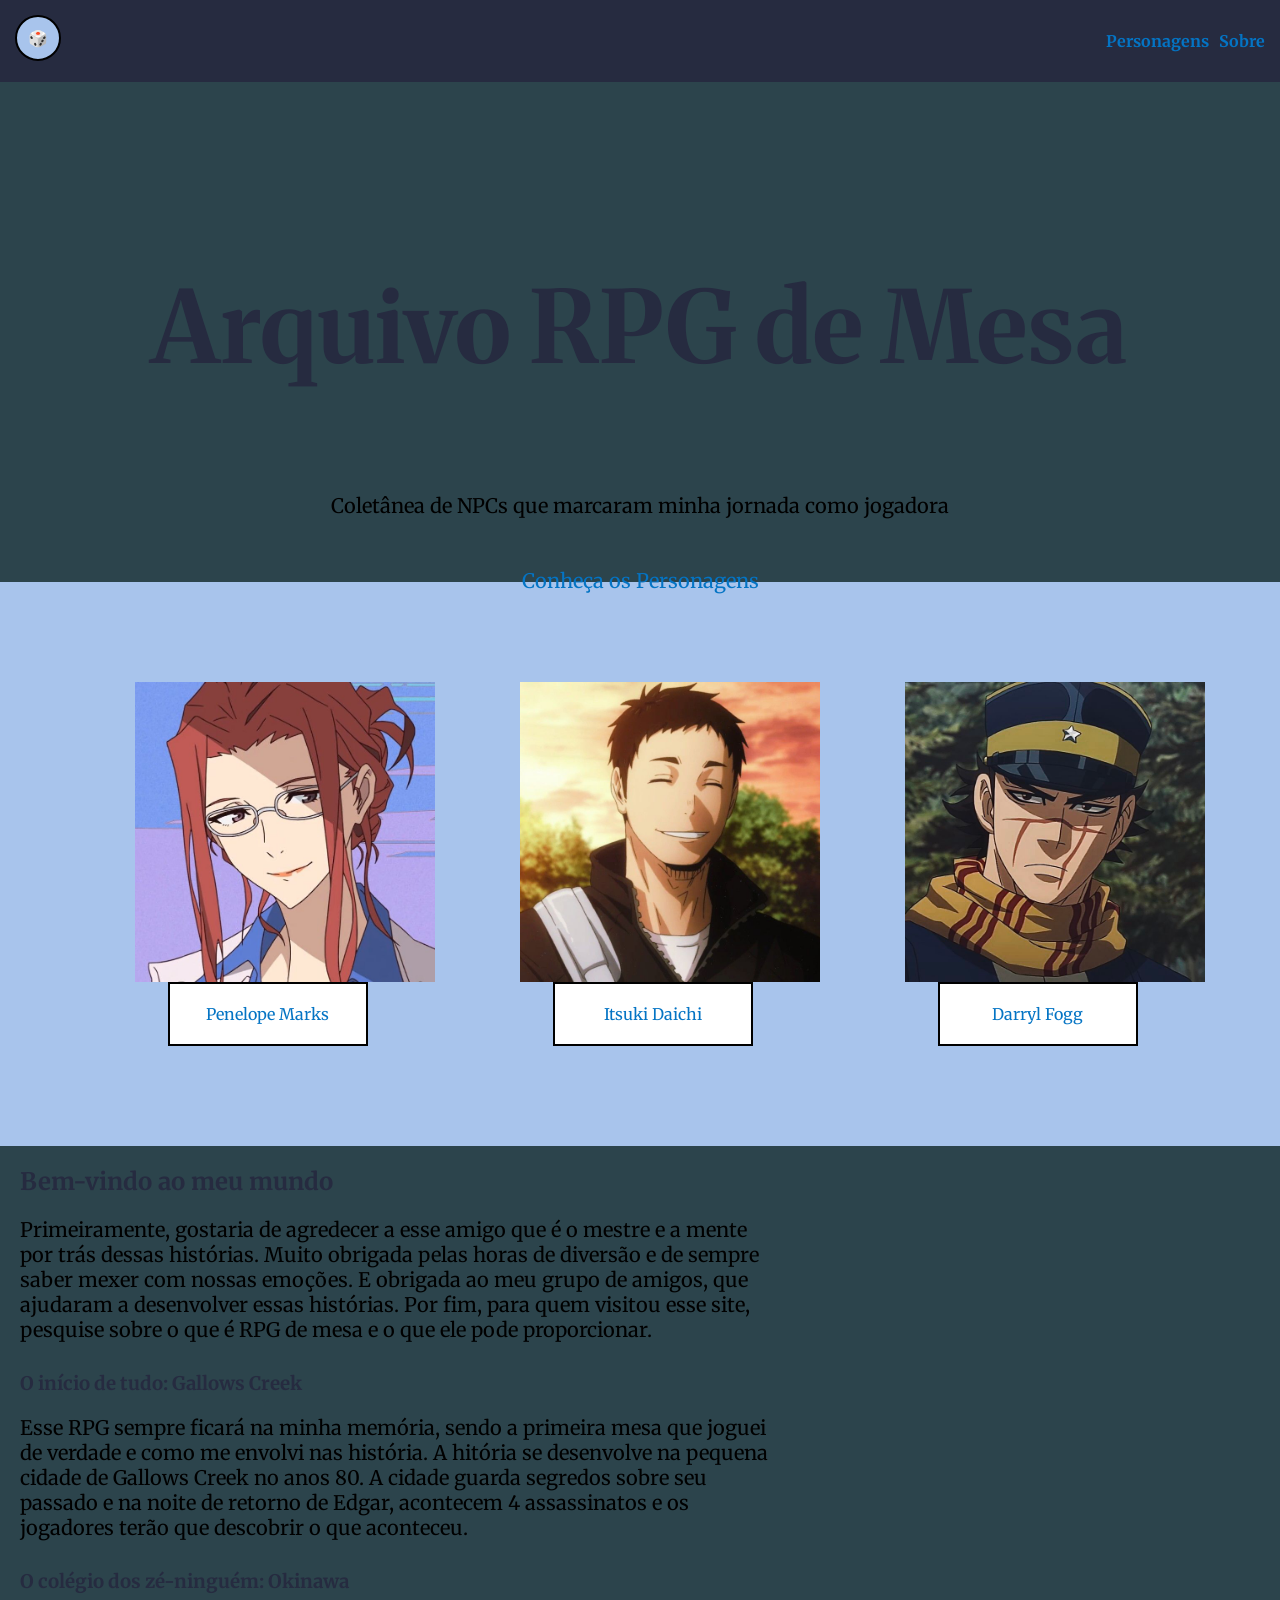
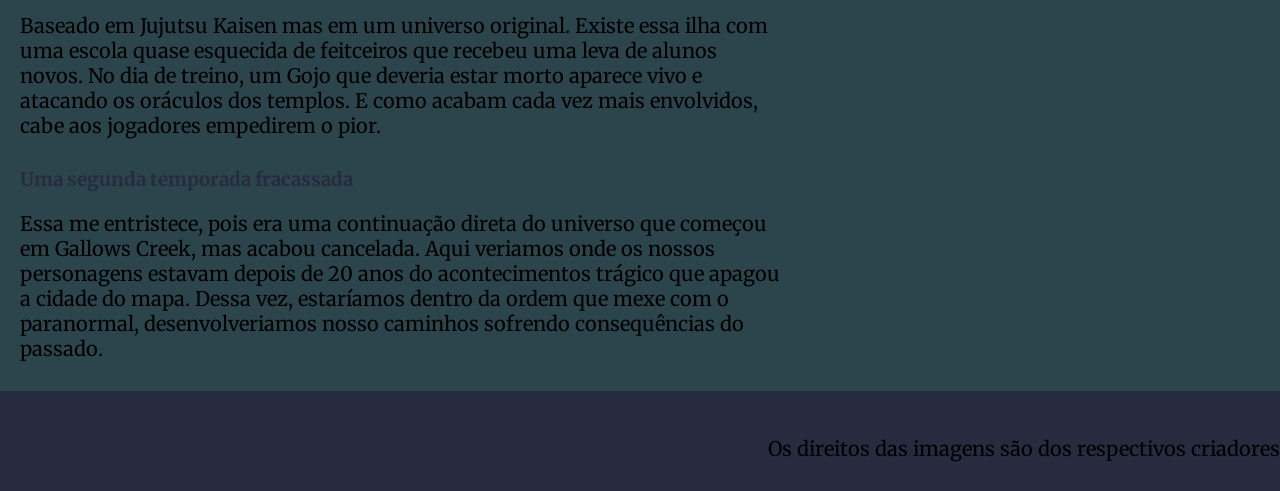
==== index.html @ 72fa6620 "Estrutura versão teste" ====
<!DOCTYPE html>
<html lang="pt-br">
    <head>
        <meta charset="UTF-8">
        <title>Arquivo de RPG</title>
        <link rel="stylesheet" href="style.css">
        <link rel="preconnect" href="https://fonts.googleapis.com">
        <link rel="preconnect" href="https://fonts.gstatic.com" crossorigin>
        <link href="https://fonts.googleapis.com/css2?family=Merriweather:ital,opsz,wght@0,18..144,300..900;1,18..144,300..900&display=swap" rel="stylesheet">
    </head>
    <body>
        <header class="cabecalho">
            <div class="logo">🎲</div>
            <nav>
                <ul>
                    <li>
                        <a href="#personagens" class="botao-menu">Personagens</a>
                    </li>
                    <li>
                        <a href="#resumo" class="botao-menu">Sobre</a> 
                    </li>
                </ul>
            </nav>
        </header>        
        <main>
            <section class="hero">
                <div class="hero-centro">
                <h1>Arquivo RPG de Mesa</h1>
                <p>Coletânea de NPCs que marcaram minha jornada como jogadora</p></br>
                <a href="#personagens" class="botao-desce">Conheça os Personagens</a>
                </div>
           </section>

           <section id="personagens">
                <div class="perfil">
                    <img src="images/Penelope_Penny_Marks_2.jpg" alt="Penelope Marks">
                    <a href="#pagina_em_construcao" class="link">Penelope Marks</a>
                </div>
                <div class="perfil">
                    <img src="images/Itsuki_Daichi.jpg" alt="Itsuki Daichi">
                    <a href="#pagina_em_construcao" class="link">Itsuki Daichi</a>
                </div>
                <div class="perfil">
                    <img src="images/Darryl_Fogg.jpg" alt="Darryl Fogg">
                    <a href="#pagina_em_construcao" class="link">Darryl Fogg</a>
            </div>
           </section>

           <section id="resumo">
            <div class="historia">
                <h2>Bem-vindo ao meu mundo</h2>
                <p>Primeiramente, gostaria de agredecer a esse amigo que é o mestre e a mente por trás dessas histórias.
                   Muito obrigada pelas horas de diversão e de sempre saber mexer com nossas emoções. 
                   E obrigada ao meu grupo de amigos, que ajudaram a desenvolver essas histórias.
                   Por fim, para quem visitou esse site, pesquise sobre o que é RPG de mesa e o que ele pode proporcionar.
                </p>
                <h3>O início de tudo: Gallows Creek</h3>
                <p>Esse RPG sempre ficará na minha memória, sendo a primeira mesa que joguei de verdade e como me envolvi nas história.
                    A hitória se desenvolve na pequena cidade de Gallows Creek no anos 80. 
                    A cidade guarda segredos sobre seu passado e na noite de retorno de Edgar, acontecem 4 assassinatos e os jogadores terão que descobrir o que aconteceu. 
                </p>
                <h3>O colégio dos zé-ninguém: Okinawa</h3>
                <p>Baseado em Jujutsu Kaisen mas em um universo original.
                    Existe essa ilha com uma escola quase esquecida de feitceiros que recebeu uma leva de alunos novos.
                    No dia de treino, um Gojo que deveria estar morto aparece vivo e atacando os oráculos dos templos.
                    E como acabam cada vez mais envolvidos, cabe aos jogadores empedirem o pior.
                </p>
                <h3>Uma segunda temporada fracassada</h3>
                <p>Essa me entristece, pois era uma continuação direta do universo que começou em Gallows Creek, mas acabou cancelada.
                   Aqui veriamos onde os nossos personagens estavam depois de 20 anos do acontecimentos trágico que apagou a cidade do mapa.
                   Dessa vez, estaríamos dentro da ordem que mexe com o paranormal, desenvolveriamos nosso caminhos sofrendo consequências do passado.
                </p>
            </div>
           </section>
        </main>

        <footer>
            <p>Os direitos das imagens são dos respectivos criadores</p>
        </footer>

    </body>
</html>
---- style.css ----
* {
    box-sizing: border-box;
}

body {
    margin:0;
    background-color:#2C444C;
    font-family:'Merriweather', Arial, sans-serif;
    max-height: 90vh;
}

.cabecalho {
    background-color:#262B40;
    display: flex;
    justify-content:space-between;
    padding:15px;
}

.botao-menu, ul {
    text-decoration:none;
    list-style-type:none;
    display:flex;
    justify-content:space-evenly;
    gap:10px;
    color:#0474C4;
    font-weight:bold;
}

.logo {
    width: 46px;
    height: 46px;
    border-radius:50%;
    background-color:#A8C4EC;
    border: 2px solid #000000;
    display:flex;
    justify-content:center;
    align-items:center;
}

.hero-centro {
    display:flex;
    flex-direction:column;
    align-items: center;
    padding: 100px;
    height: 500px;
}

h1 {
    color:#262B40;
    font-size:100px;
}

p {
    font-size:20px;
    padding-bottom: 10px;
}

.botao-desce{
    text-decoration:none;
    color:#0474C4;
    font-size:20px;
}

#personagens {
    display:flex;
    flex-direction:row;
    gap:50px;
    padding:100px;
    background-color: #A8C4EC;
}

.perfil {
    display:flex;
    align-items: center;
    flex-direction: column;
}

.perfil img {
    width:300px;
    height:300px;
    gap: 20px;
    margin-left:35px;
}

.link {
    text-decoration:none;
    color:#0474C4;
    border: 2px solid #000000;
    padding: 20px;
    width: 200px;
    text-align:center;
    background-color: #FFFFFF;
}

.historia {
    background-color: #2C444C;
    padding-right: 500px;
    padding-left: 20px;
}

h2, h3 {
    color:#262B40
}

footer {
    background-color:#262B40;
    height:100px;
    display: flex;
    justify-content: flex-end;
    align-items: flex-end;
}
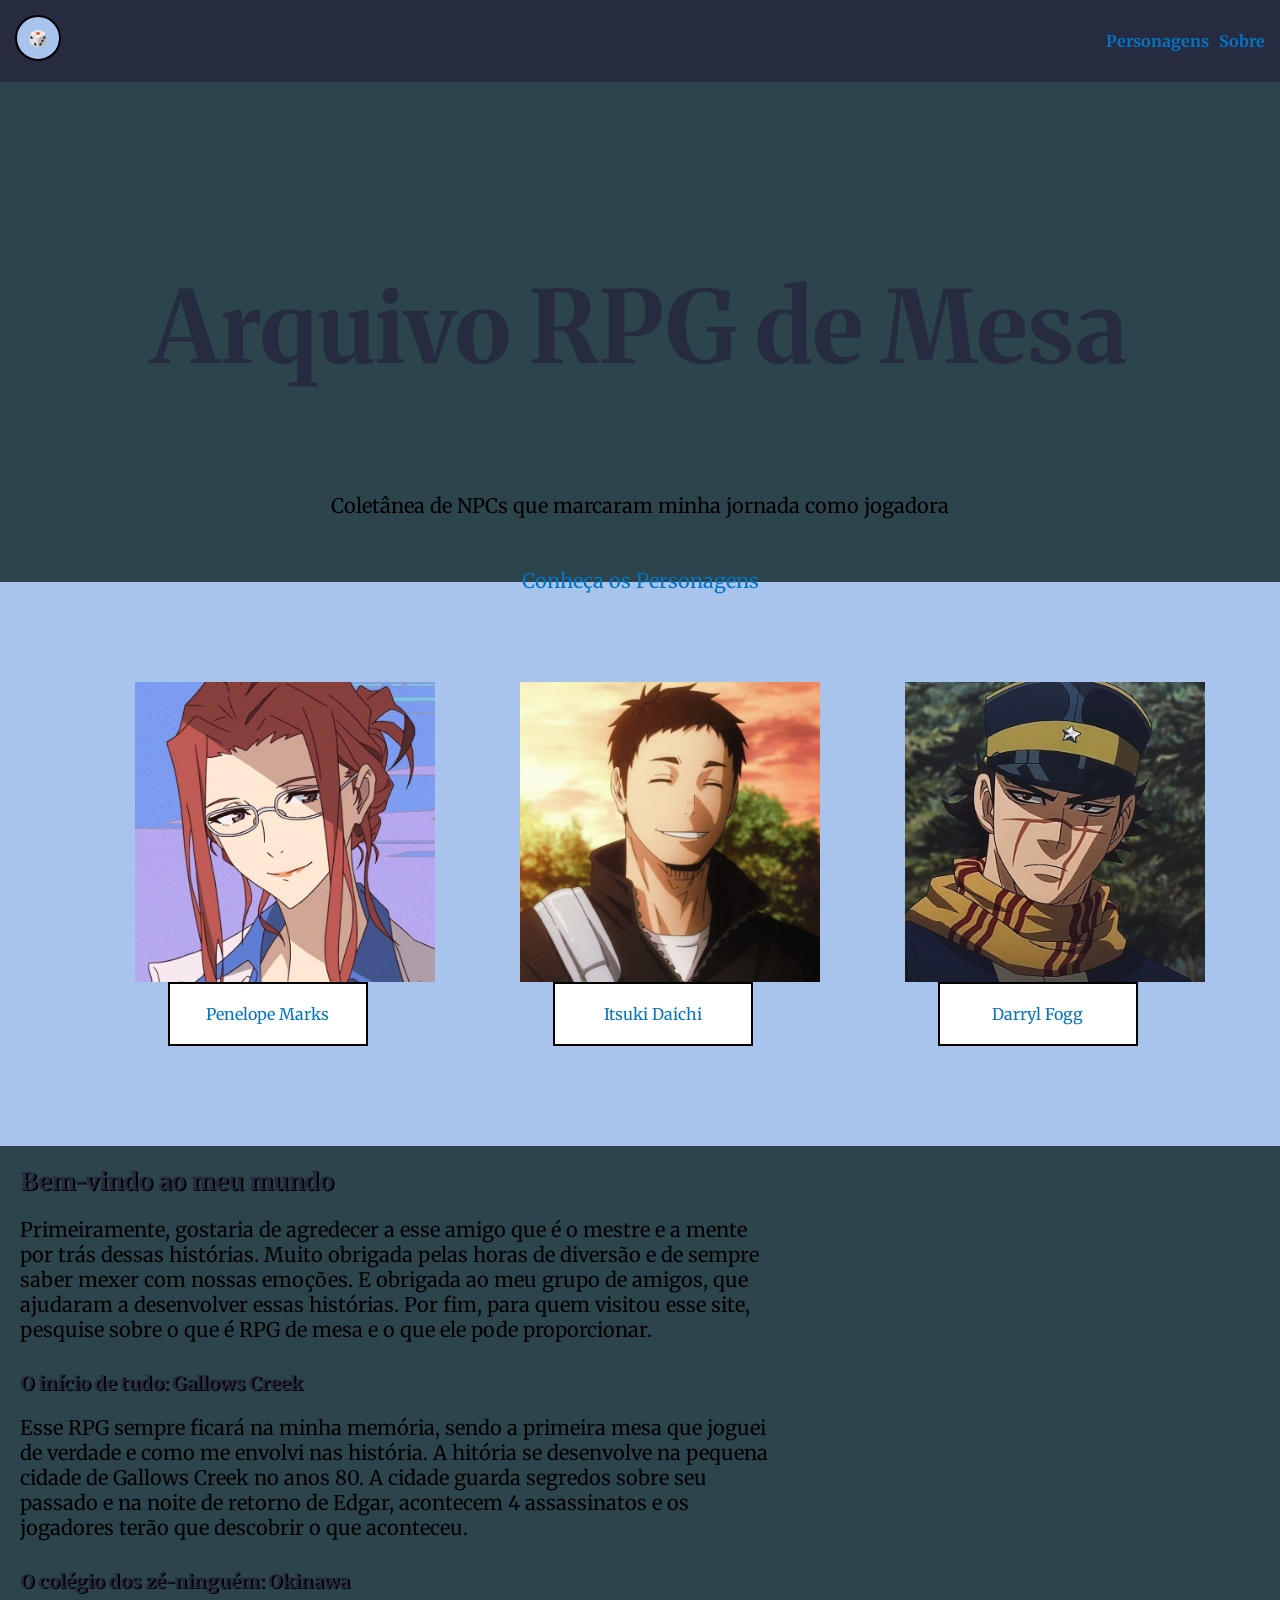
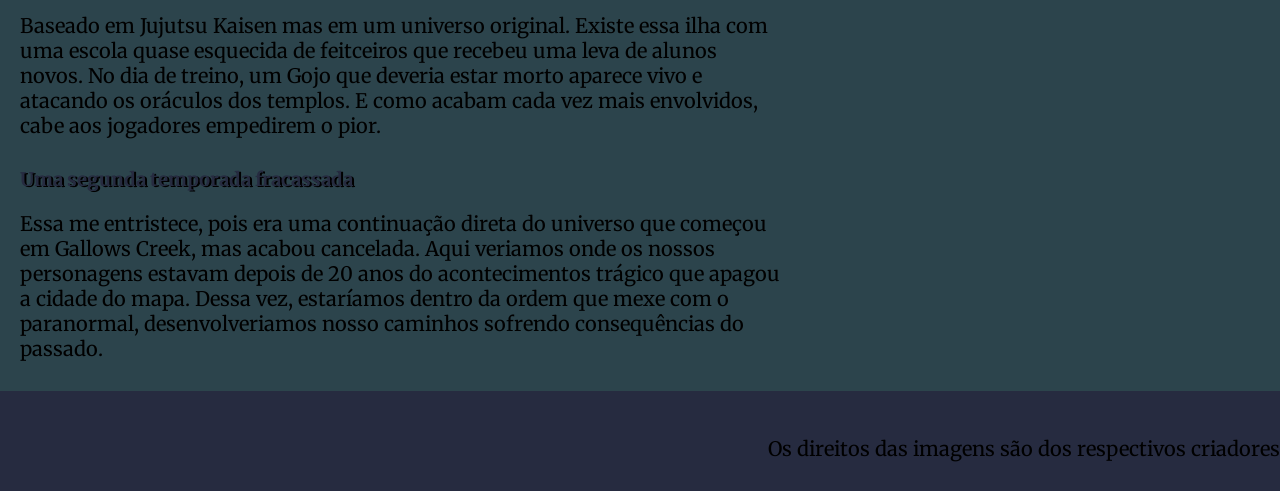
==== commit 1807baec: "Adição da Página Penelope" ====
--- a/index.html
+++ b/index.html
@@ -1,5 +1,6 @@
 <!DOCTYPE html>
 <html lang="pt-br">
+
     <head>
         <meta charset="UTF-8">
         <title>Arquivo de RPG</title>
@@ -8,7 +9,9 @@
         <link rel="preconnect" href="https://fonts.gstatic.com" crossorigin>
         <link href="https://fonts.googleapis.com/css2?family=Merriweather:ital,opsz,wght@0,18..144,300..900;1,18..144,300..900&display=swap" rel="stylesheet">
     </head>
+
     <body>
+
         <header class="cabecalho">
             <div class="logo">🎲</div>
             <nav>
@@ -21,8 +24,10 @@
                     </li>
                 </ul>
             </nav>
-        </header>        
+        </header>
+
         <main>
+
             <section class="hero">
                 <div class="hero-centro">
                 <h1>Arquivo RPG de Mesa</h1>
@@ -34,7 +39,7 @@
            <section id="personagens">
                 <div class="perfil">
                     <img src="images/Penelope_Penny_Marks_2.jpg" alt="Penelope Marks">
-                    <a href="#pagina_em_construcao" class="link">Penelope Marks</a>
+                    <a href="pagina_personagens/penelope_marks.html" class="link">Penelope Marks</a>
                 </div>
                 <div class="perfil">
                     <img src="images/Itsuki_Daichi.jpg" alt="Itsuki Daichi">
@@ -72,6 +77,7 @@
                 </p>
             </div>
            </section>
+
         </main>
 
         <footer>
@@ -79,4 +85,5 @@
         </footer>
 
     </body>
+
 </html>
--- a/style.css
+++ b/style.css
@@ -1,3 +1,5 @@
+/* Página Principal */
+
 * {
     box-sizing: border-box;
 }
@@ -8,6 +10,8 @@
     font-family:'Merriweather', Arial, sans-serif;
     max-height: 90vh;
 }
+
+/* Header */
 
 .cabecalho {
     background-color:#262B40;
@@ -37,6 +41,9 @@
     align-items:center;
 }
 
+/* Main */
+/* Hero Section */
+
 .hero-centro {
     display:flex;
     flex-direction:column;
@@ -60,6 +67,8 @@
     color:#0474C4;
     font-size:20px;
 }
+
+/* Personagens Section */
 
 #personagens {
     display:flex;
@@ -92,6 +101,8 @@
     background-color: #FFFFFF;
 }
 
+/* Resumo Section */
+
 .historia {
     background-color: #2C444C;
     padding-right: 500px;
@@ -99,8 +110,11 @@
 }
 
 h2, h3 {
-    color:#262B40
+    color:#262B40;
+    text-shadow: 2px 1px 0px #000000;
 }
+
+/* Footer */
 
 footer {
     background-color:#262B40;
@@ -109,3 +123,77 @@
     justify-content: flex-end;
     align-items: flex-end;
 }
+
+/* Página: Penelope Marks */
+
+.Penny {
+    background-color:#DC8236;
+}
+
+.main_penny {
+    display:flex;
+}
+
+.Penelope_perfil img {
+    max-height:600px;
+    object-fit:contain;
+    margin-left:40px;
+    margin-top:40px;
+    width:max-content;
+    height:max-content;
+}
+
+.Penelope_info {
+    display:flex;
+    text-align: center;
+    border:2px solid #000000;
+    height:auto;
+    width: max-content;
+    background-color:#D8D4BC;
+    margin-left:15px;
+}
+
+.P_info {
+    text-decoration:none;
+    display:flex;
+    flex-direction: column;
+    color:#000000;
+    padding:5px;
+}
+
+span {
+    color:#B8210F;
+    font-weight:bold;
+}
+
+#h1_p {
+    font-weight:Bold;
+    font-size:40px;
+    font-family:'Dancing Script' ,Arial, Helvetica, sans-serif;
+    margin-left:40px;
+    margin-top:40px;
+}
+
+#p_p {
+    font-size:20px;
+    margin-left:40px;
+    margin-top:40px;
+}
+
+#h2_p {  /* preciso arrumar*/
+    text-shadow: 0px 0px 0px #000000;
+    margin-left:40px;
+    margin-top:40px;
+    margin-left:40px;
+    margin-top:40px;
+}
+
+.P_curiosidade {
+    display: flex;
+    flex-direction: column;
+    color:#000000;
+    text-decoration: dashed;
+    margin-left:40px;
+    margin-top:40px;
+}
+
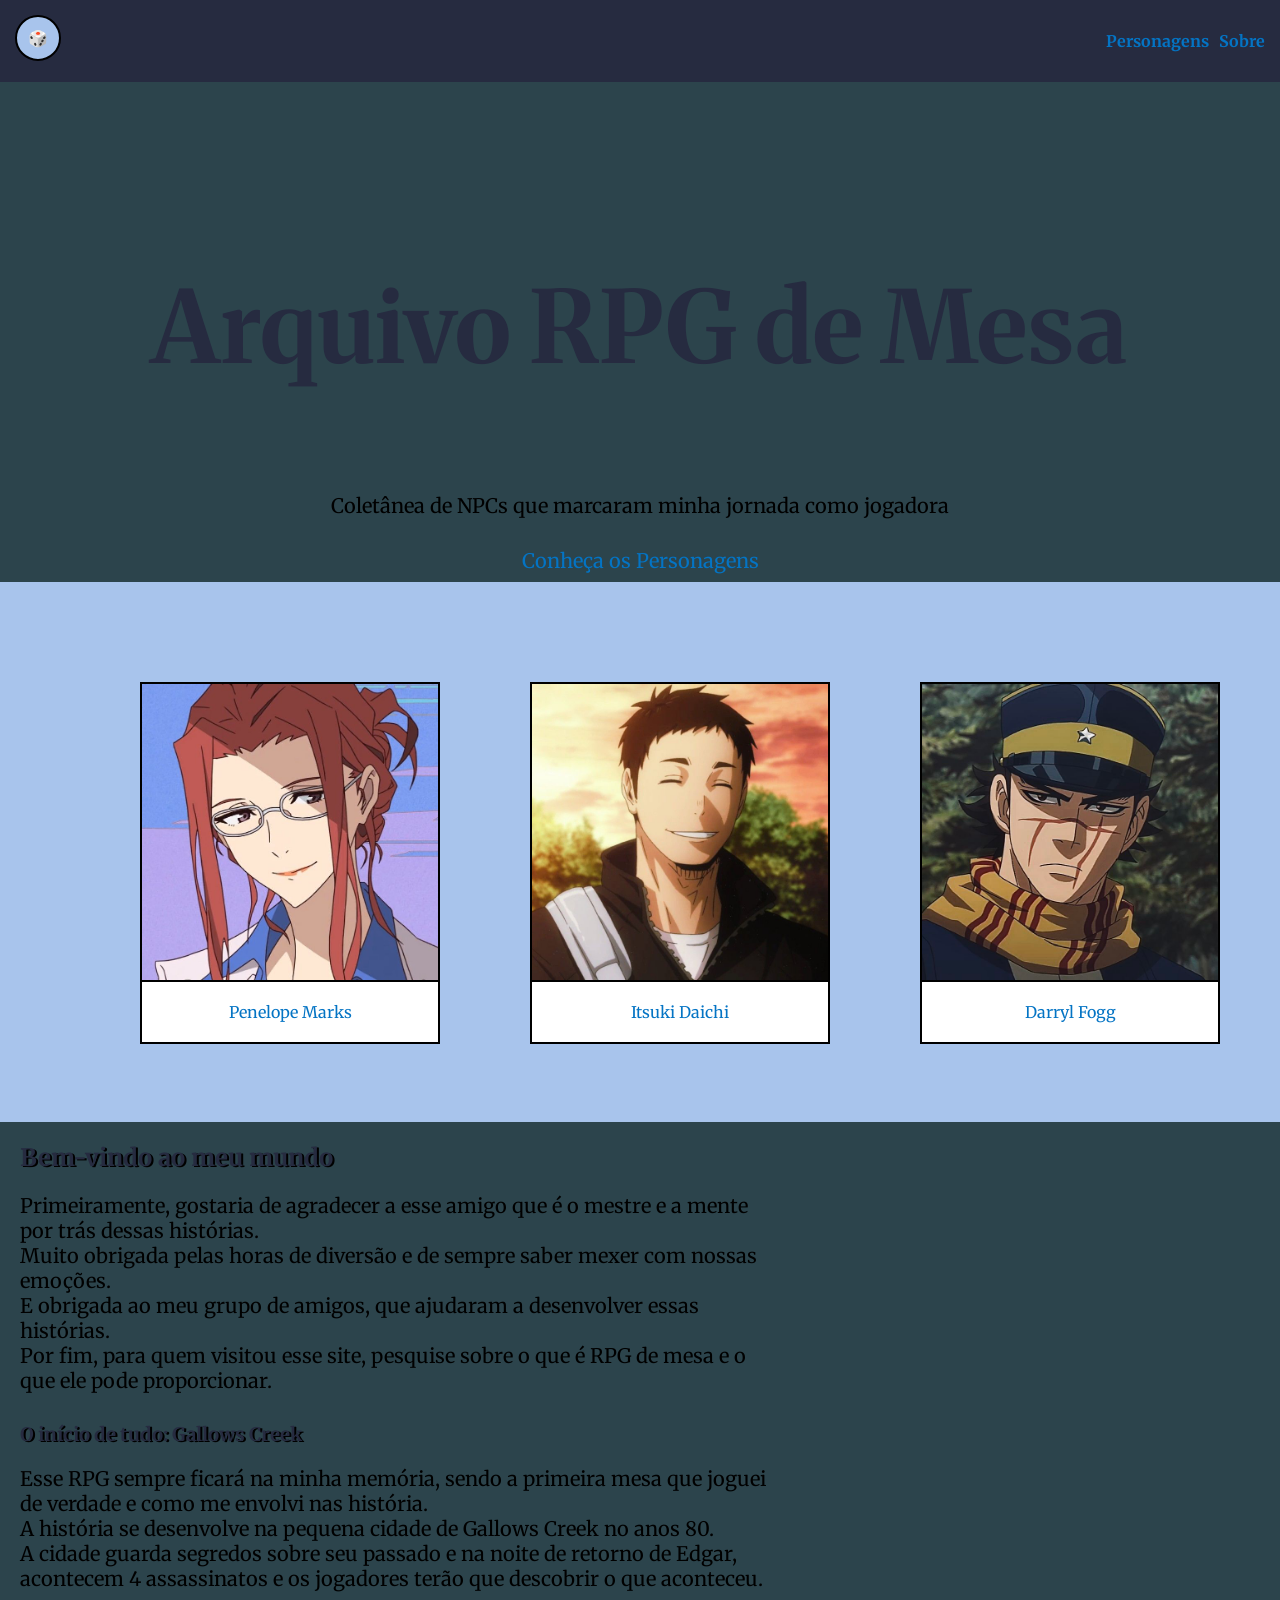
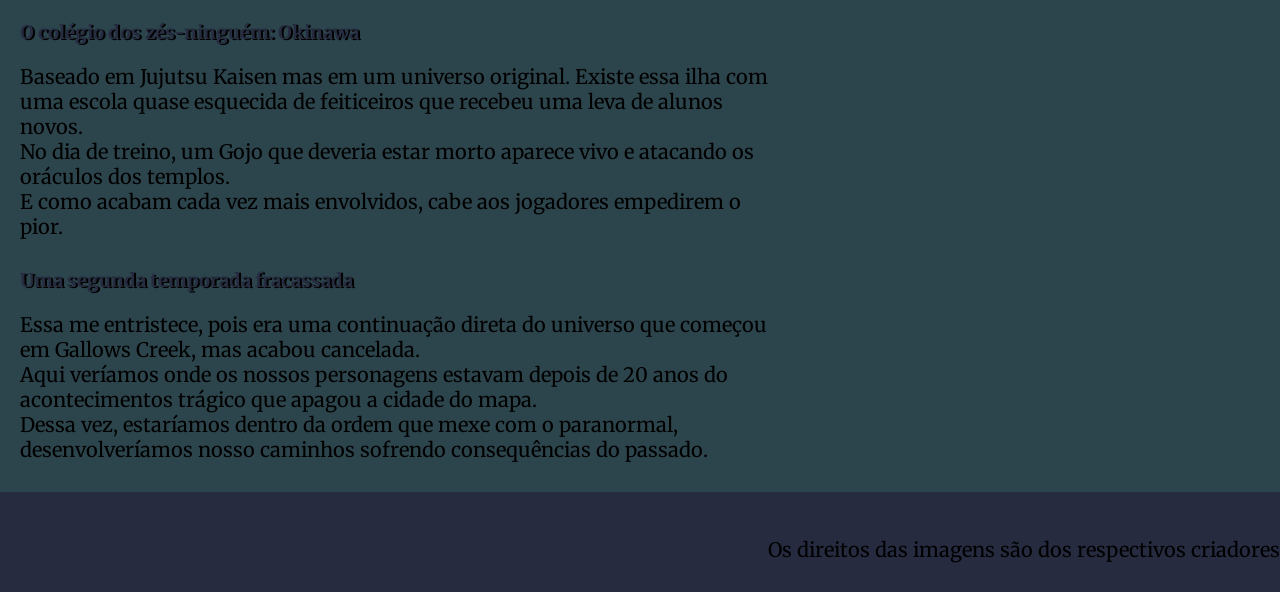
==== commit e6ee6f35: "Finalização de Página Penelope" ====
--- a/index.html
+++ b/index.html
@@ -15,7 +15,7 @@
         <header class="cabecalho">
             <div class="logo">🎲</div>
             <nav>
-                <ul>
+                <ul class="botao-header">
                     <li>
                         <a href="#personagens" class="botao-menu">Personagens</a>
                     </li>
@@ -31,7 +31,7 @@
             <section class="hero">
                 <div class="hero-centro">
                 <h1>Arquivo RPG de Mesa</h1>
-                <p>Coletânea de NPCs que marcaram minha jornada como jogadora</p></br>
+                <p>Coletânea de NPCs que marcaram minha jornada como jogadora</p>
                 <a href="#personagens" class="botao-desce">Conheça os Personagens</a>
                 </div>
            </section>
@@ -54,26 +54,26 @@
            <section id="resumo">
             <div class="historia">
                 <h2>Bem-vindo ao meu mundo</h2>
-                <p>Primeiramente, gostaria de agredecer a esse amigo que é o mestre e a mente por trás dessas histórias.
-                   Muito obrigada pelas horas de diversão e de sempre saber mexer com nossas emoções. 
-                   E obrigada ao meu grupo de amigos, que ajudaram a desenvolver essas histórias.
-                   Por fim, para quem visitou esse site, pesquise sobre o que é RPG de mesa e o que ele pode proporcionar.
+                <p>Primeiramente, gostaria de agradecer a esse amigo que é o mestre e a mente por trás dessas histórias. <br>
+                   Muito obrigada pelas horas de diversão e de sempre saber mexer com nossas emoções.  <br>
+                   E obrigada ao meu grupo de amigos, que ajudaram a desenvolver essas histórias. <br>
+                   Por fim, para quem visitou esse site, pesquise sobre o que é RPG de mesa e o que ele pode proporcionar. <br>
                 </p>
                 <h3>O início de tudo: Gallows Creek</h3>
-                <p>Esse RPG sempre ficará na minha memória, sendo a primeira mesa que joguei de verdade e como me envolvi nas história.
-                    A hitória se desenvolve na pequena cidade de Gallows Creek no anos 80. 
-                    A cidade guarda segredos sobre seu passado e na noite de retorno de Edgar, acontecem 4 assassinatos e os jogadores terão que descobrir o que aconteceu. 
+                <p>Esse RPG sempre ficará na minha memória, sendo a primeira mesa que joguei de verdade e como me envolvi nas história. <br>
+                    A história se desenvolve na pequena cidade de Gallows Creek no anos 80.  <br>
+                    A cidade guarda segredos sobre seu passado e na noite de retorno de Edgar, acontecem 4 assassinatos e os jogadores terão que descobrir o que aconteceu. <br>
                 </p>
-                <h3>O colégio dos zé-ninguém: Okinawa</h3>
+                <h3>O colégio dos zés-ninguém: Okinawa</h3>
                 <p>Baseado em Jujutsu Kaisen mas em um universo original.
-                    Existe essa ilha com uma escola quase esquecida de feitceiros que recebeu uma leva de alunos novos.
-                    No dia de treino, um Gojo que deveria estar morto aparece vivo e atacando os oráculos dos templos.
-                    E como acabam cada vez mais envolvidos, cabe aos jogadores empedirem o pior.
+                    Existe essa ilha com uma escola quase esquecida de feiticeiros que recebeu uma leva de alunos novos.<br>
+                    No dia de treino, um Gojo que deveria estar morto aparece vivo e atacando os oráculos dos templos. <br>
+                    E como acabam cada vez mais envolvidos, cabe aos jogadores empedirem o pior. <br>
                 </p>
                 <h3>Uma segunda temporada fracassada</h3>
-                <p>Essa me entristece, pois era uma continuação direta do universo que começou em Gallows Creek, mas acabou cancelada.
-                   Aqui veriamos onde os nossos personagens estavam depois de 20 anos do acontecimentos trágico que apagou a cidade do mapa.
-                   Dessa vez, estaríamos dentro da ordem que mexe com o paranormal, desenvolveriamos nosso caminhos sofrendo consequências do passado.
+                <p>Essa me entristece, pois era uma continuação direta do universo que começou em Gallows Creek, mas acabou cancelada. <br>
+                   Aqui veríamos onde os nossos personagens estavam depois de 20 anos do acontecimentos trágico que apagou a cidade do mapa. <br>
+                   Dessa vez, estaríamos dentro da ordem que mexe com o paranormal, desenvolveríamos nosso caminhos sofrendo consequências do passado. <br>
                 </p>
             </div>
            </section>
--- a/style.css
+++ b/style.css
@@ -20,9 +20,9 @@
     padding:15px;
 }
 
-.botao-menu, ul {
+.botao-menu, .botao-header {
     text-decoration:none;
-    list-style-type:none;
+    list-style:none;
     display:flex;
     justify-content:space-evenly;
     gap:10px;
@@ -82,21 +82,24 @@
     display:flex;
     align-items: center;
     flex-direction: column;
+    max-width:300px;
+    max-height:340px;
+    margin-left: 40px;
 }
 
 .perfil img {
     width:300px;
     height:300px;
-    gap: 20px;
-    margin-left:35px;
+    border:2px solid #000000;
 }
 
 .link {
     text-decoration:none;
     color:#0474C4;
     border: 2px solid #000000;
+    border-top: none;
     padding: 20px;
-    width: 200px;
+    width: 300px;
     text-align:center;
     background-color: #FFFFFF;
 }
@@ -130,44 +133,57 @@
     background-color:#DC8236;
 }
 
+.botao-volta {
+    list-style:none;
+}
+
 .main_penny {
     display:flex;
 }
 
+.Penelope_perfil {
+    max-width: 280px;
+    margin-left: 40px;
+    margin-top:40px;
+    border: 4px solid #000000;
+    display:flex;
+    flex-direction:column;
+    align-items: center;
+    background-color: #FFFFFF;
+}
+
 .Penelope_perfil img {
-    max-height:600px;
-    object-fit:contain;
-    margin-left:40px;
-    margin-top:40px;
-    width:max-content;
-    height:max-content;
+    height: 500px;
+    width: auto;
 }
 
 .Penelope_info {
     display:flex;
     text-align: center;
-    border:2px solid #000000;
-    height:auto;
-    width: max-content;
     background-color:#D8D4BC;
-    margin-left:15px;
+    border-top: 4px solid #000000;
 }
 
 .P_info {
-    text-decoration:none;
+    list-style:none;
     display:flex;
     flex-direction: column;
     color:#000000;
     padding:5px;
 }
 
+.Penelope_historia {
+    padding-left:40px;
+    max-width:900px;
+}
+
 span {
     color:#B8210F;
     font-weight:bold;
 }
 
 #h1_p {
-    font-weight:Bold;
+    font-weight:bold;
     font-size:40px;
     font-family:'Dancing Script' ,Arial, Helvetica, sans-serif;
     margin-left:40px;
@@ -180,20 +196,19 @@
     margin-top:40px;
 }
 
-#h2_p {  /* preciso arrumar*/
-    text-shadow: 0px 0px 0px #000000;
-    margin-left:40px;
-    margin-top:40px;
-    margin-left:40px;
-    margin-top:40px;
+#h2_p {
+    text-shadow:none;
+    margin:40px;
 }
 
 .P_curiosidade {
     display: flex;
     flex-direction: column;
     color:#000000;
-    text-decoration: dashed;
     margin-left:40px;
     margin-top:40px;
-}
-
+    padding:0px;
+    row-gap: 20px;
+    font-size: 20px;
+}
+
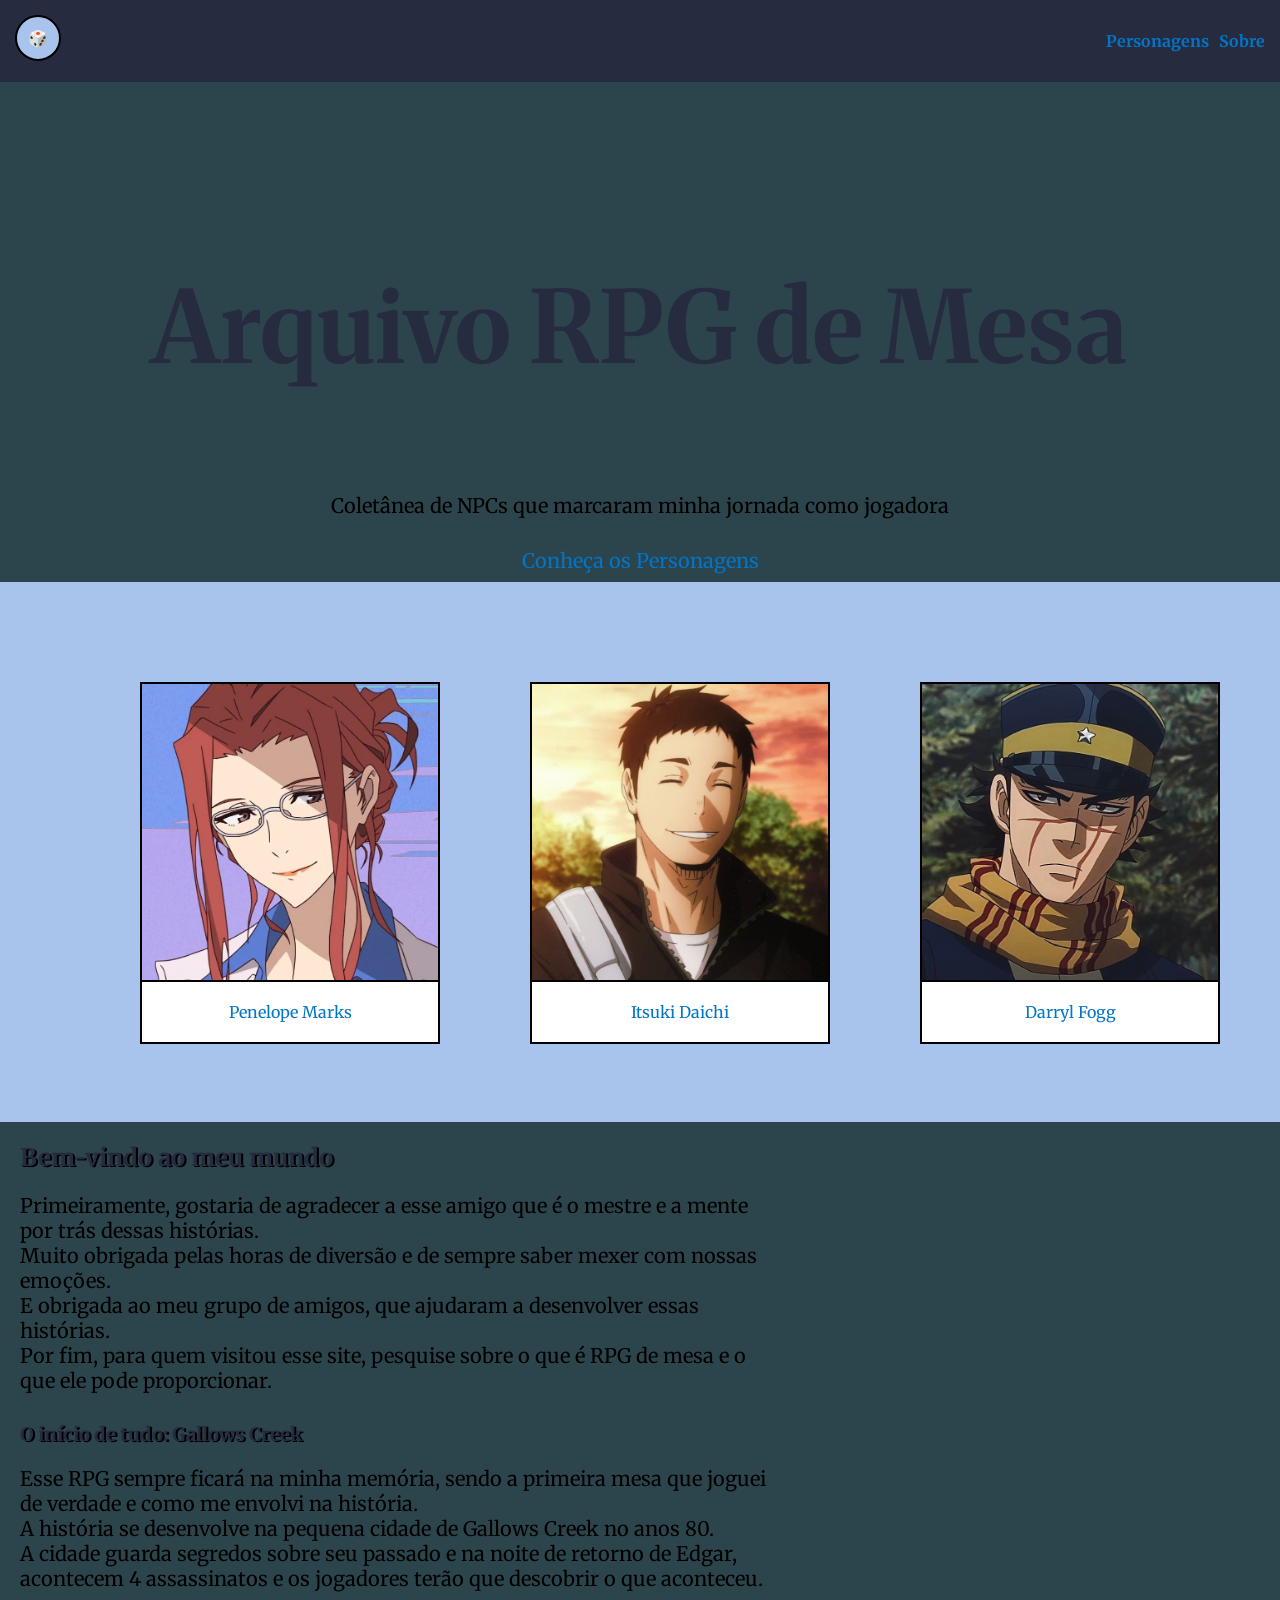
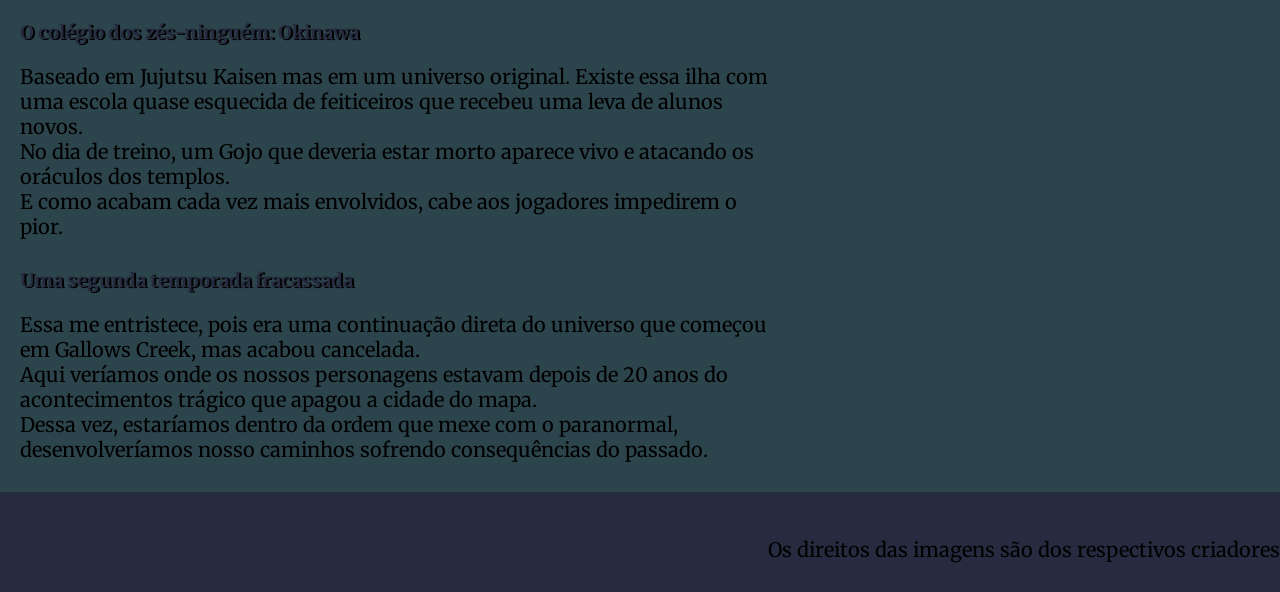
==== commit a0e372c1: "Página Darryl Fogg" ====
--- a/index.html
+++ b/index.html
@@ -38,16 +38,16 @@
 
            <section id="personagens">
                 <div class="perfil">
-                    <img src="images/Penelope_Penny_Marks_2.jpg" alt="Penelope Marks">
+                    <img src="images/Penelope_Penny_Marks.jpg" alt="Penelope Marks">
                     <a href="pagina_personagens/penelope_marks.html" class="link">Penelope Marks</a>
                 </div>
                 <div class="perfil">
                     <img src="images/Itsuki_Daichi.jpg" alt="Itsuki Daichi">
-                    <a href="#pagina_em_construcao" class="link">Itsuki Daichi</a>
+                    <a href="pagina_personagens/itsuki_daichi.html" class="link">Itsuki Daichi</a>
                 </div>
                 <div class="perfil">
                     <img src="images/Darryl_Fogg.jpg" alt="Darryl Fogg">
-                    <a href="#pagina_em_construcao" class="link">Darryl Fogg</a>
+                    <a href="pagina_personagens/darryl_fogg.html" class="link">Darryl Fogg</a>
             </div>
            </section>
 
@@ -60,7 +60,7 @@
                    Por fim, para quem visitou esse site, pesquise sobre o que é RPG de mesa e o que ele pode proporcionar. <br>
                 </p>
                 <h3>O início de tudo: Gallows Creek</h3>
-                <p>Esse RPG sempre ficará na minha memória, sendo a primeira mesa que joguei de verdade e como me envolvi nas história. <br>
+                <p>Esse RPG sempre ficará na minha memória, sendo a primeira mesa que joguei de verdade e como me envolvi na história. <br>
                     A história se desenvolve na pequena cidade de Gallows Creek no anos 80.  <br>
                     A cidade guarda segredos sobre seu passado e na noite de retorno de Edgar, acontecem 4 assassinatos e os jogadores terão que descobrir o que aconteceu. <br>
                 </p>
@@ -68,7 +68,7 @@
                 <p>Baseado em Jujutsu Kaisen mas em um universo original.
                     Existe essa ilha com uma escola quase esquecida de feiticeiros que recebeu uma leva de alunos novos.<br>
                     No dia de treino, um Gojo que deveria estar morto aparece vivo e atacando os oráculos dos templos. <br>
-                    E como acabam cada vez mais envolvidos, cabe aos jogadores empedirem o pior. <br>
+                    E como acabam cada vez mais envolvidos, cabe aos jogadores impedirem o pior. <br>
                 </p>
                 <h3>Uma segunda temporada fracassada</h3>
                 <p>Essa me entristece, pois era uma continuação direta do universo que começou em Gallows Creek, mas acabou cancelada. <br>
--- a/style.css
+++ b/style.css
@@ -129,7 +129,7 @@
 
 /* Página: Penelope Marks */
 
-.Penny {
+.penny {
     background-color:#DC8236;
 }
 
@@ -141,8 +141,9 @@
     display:flex;
 }
 
-.Penelope_perfil {
+.penelope_perfil {
     max-width: 280px;
+    min-height: 500px;
     margin-left: 40px;
     margin-top:40px;
     border: 4px solid #000000;
@@ -152,19 +153,19 @@
     background-color: #FFFFFF;
 }
 
-.Penelope_perfil img {
-    height: 500px;
+.penelope_perfil img {
+    height:auto;
     width: auto;
 }
 
-.Penelope_info {
+.penelope_info {
     display:flex;
     text-align: center;
     background-color:#D8D4BC;
     border-top: 4px solid #000000;
 }
 
-.P_info {
+.p_info {
     list-style:none;
     display:flex;
     flex-direction: column;
@@ -172,12 +173,17 @@
     padding:5px;
 }
 
-.Penelope_historia {
+.p_i {
+    margin-bottom: 10px;
+}
+
+
+.penelope_historia {
     padding-left:40px;
     max-width:900px;
 }
 
-span {
+.span_penny {
     color:#B8210F;
     font-weight:bold;
 }
@@ -201,7 +207,7 @@
     margin:40px;
 }
 
-.P_curiosidade {
+.p_curiosidade {
     display: flex;
     flex-direction: column;
     color:#000000;
@@ -212,3 +218,187 @@
     font-size: 20px;
 }
 
+/* Página: Itsuki Daichi */
+
+.daichi {
+    background-color: #304C64;
+}
+
+.botao-volta {
+    list-style:none;
+}
+
+.main_daichi {
+    display:flex;
+}
+
+.daichi_perfil {
+    max-width: 280px;
+    min-height: 500px;
+    margin-left: 40px;
+    margin-top:40px;
+    margin-bottom: auto;
+    border: 4px solid #000000;
+    display:flex;
+    flex-direction:column;
+    align-items: center;
+    background-color: #FFFFFF;
+}
+
+.daichi_perfil img {
+    height: auto;
+    width: auto;
+}
+
+.daichi_info {
+    display:flex;
+    text-align: center;
+    background-color:#A4CCD4;
+    border-top: 4px solid #000000;
+}
+
+.id_info {
+    list-style:none;
+    display:flex;
+    flex-direction: column;
+    color:#000000;
+    padding: 5px;
+}
+
+.id_i {
+    margin-bottom: 10px;
+}
+
+.daichi_historia {
+    padding-left:40px;
+    max-width:900px;
+}
+
+.span_daichi {
+    color:#631B08;
+    font-weight:bold;
+}
+
+#h1_id {
+    font-weight:bold;
+    font-size:40px;
+    font-family:'Montserrat' ,Arial, Helvetica, sans-serif;
+    margin-left:40px;
+    margin-top:40px;
+}
+
+#p_id {
+    font-size:20px;
+    margin-left:40px;
+    margin-top:40px;
+}
+
+#h2_id {
+    text-shadow:none;
+    margin:40px;
+}
+
+.daichi_curiosidades {
+    display: flex;
+    flex-direction: column;
+    color:#000000;
+    margin-left:40px;
+    margin-top:40px;
+    padding:0px;
+    row-gap: 20px;
+    font-size: 20px;
+}
+
+.d_link {
+    text-decoration:none;
+    color: #631B08;
+}
+
+/* Página: Darryl Fogg */
+
+.darryl {
+    background-color: #9D8108;
+}
+
+.botao-volta {
+    list-style:none;
+}
+
+.main_darryl {
+    display:flex;
+}
+
+.darryl_perfil {
+    max-width: 280px;
+    margin-left: 40px;
+    margin-top:40px;
+    border: 4px solid #000000;
+    display:flex;
+    flex-direction:column;
+    align-items: center;
+    background-color: #FFFFFF;
+}
+
+.darryl_perfil img {
+    height: auto;
+    width: 260px;
+}
+
+.darryl_info {
+    display:flex;
+    text-align: center;
+    background-color:#F6D579;
+    border-top: 4px solid #000000;
+}
+
+.d_info {
+    list-style:none;
+    display:flex;
+    flex-direction: column;
+    color:#000000;
+    padding:5px;
+}
+
+.d_i {
+    margin-bottom:10px;
+}
+
+.darryl_historia {
+    padding-left:40px;
+    max-width:900px;
+}
+
+.span_darryl {
+    color:#ECB914;
+    font-weight:bold;
+}
+
+#h1_d {
+    font-weight:bold;
+    font-size:40px;
+    font-family:'Bebas Neue' ,Arial, Helvetica, sans-serif;
+    margin-left:40px;
+    margin-top:40px;
+}
+
+#p_d {
+    font-size:20px;
+    margin-left:40px;
+    margin-top:40px;
+}
+
+#h2_d {
+    text-shadow:none;
+    margin:40px;
+}
+
+.darryl_curiosidades {
+    display: flex;
+    flex-direction: column;
+    color:#000000;
+    margin-left:40px;
+    margin-top:40px;
+    padding:0px;
+    row-gap: 20px;
+    font-size: 20px;
+}
